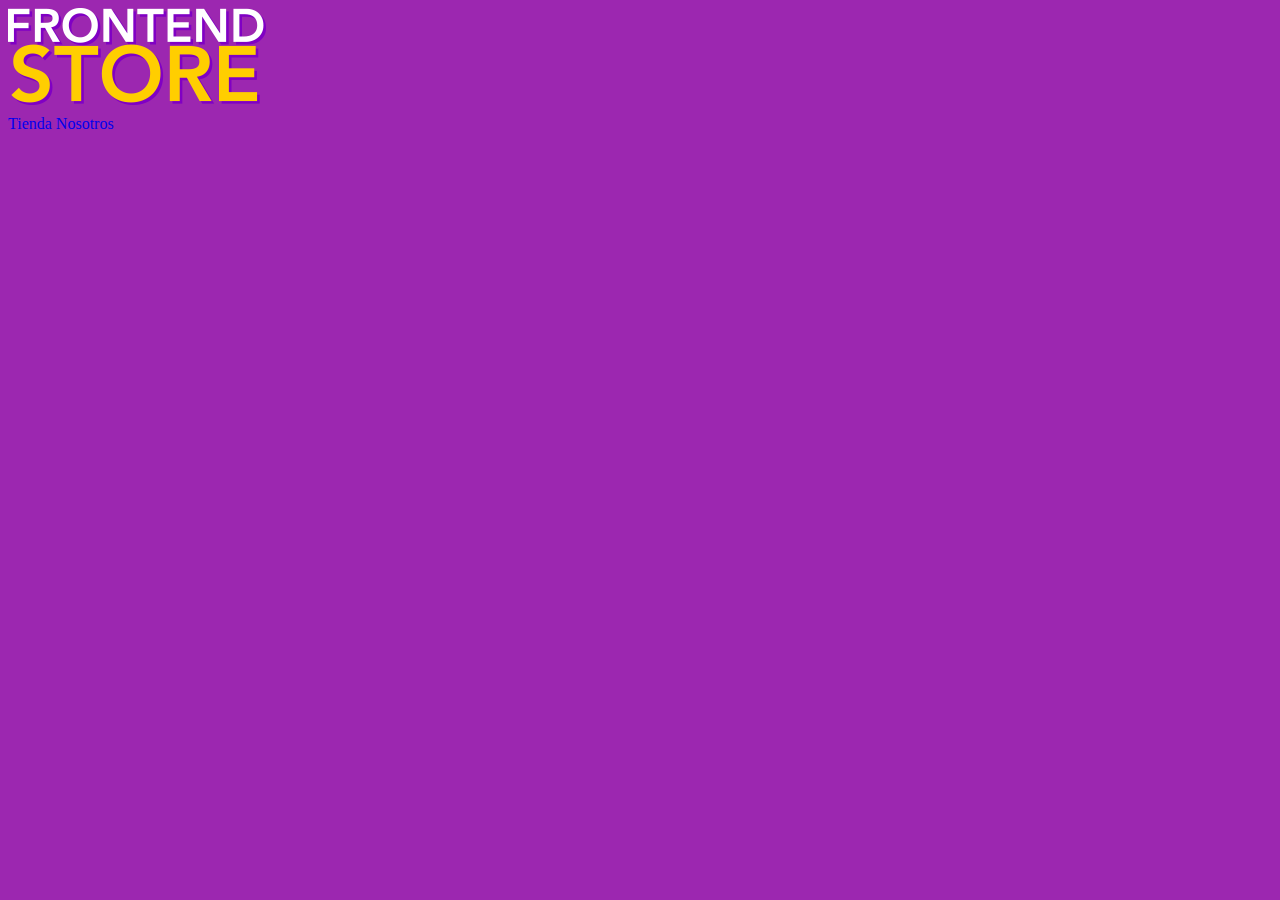
==== index.html @ d34cde8d "Creados: index.html, estilos css, gitignore y readme.md, Creado header con logo y nav" ====
<!DOCTYPE html>
<html lang="en">
<head>
    <meta charset="UTF-8">
    <meta http-equiv="X-UA-Compatible" content="IE=edge">
    <meta name="viewport" content="width=device-width, initial-scale=1.0">
    <title>fronend-store</title>
    <link rel="preconnect" href="https://fonts.googleapis.com">
    <link rel="preconnect" href="https://fonts.gstatic.com" crossorigin>
    <link href="https://fonts.googleapis.com/css2?family=Staatliches&display=swap" rel="stylesheet">
    <link rel="stylesheet" href="css/nomalize.css">
    <link rel="stylesheet" href="css/style.css">
</head>
<body>
    <header>
        <a href="index.html">
            <img src="img/logo.png" alt="Logotipo">
        </a>
    </header>

    <nav>
        <a href="#">Tienda</a>
        <a href="#">Nosotros</a>
    </nav>
</body>
</html>
---- css/style.css ----
:root{
    --primario: #9c27b0;
    --primarioOscuro: #89119d;
    --secundario: #ffce00;
    --secundarioOscuro: rgb(233, 287, 2);
    --blanco: #fff;
    --negro: #000;

    --fuentePrincipal: 'Staatliches', cursive;
}

/* apply a natural box layout model to all elements, but allowing components to change */
html {
    box-sizing: border-box;
    font-size: 62.5%;
  }


  *, *:before, *:after {
    box-sizing: inherit;
  }
  
  /*Globales*/
  body{
    background-color: var(--primario);
    font-size: 1.6rem;
    line-height: 1.5;
  }

  p{
    font-size: 1.8rem;
    font-family: Arial, Helvetica, sans-serif;
    color: var(--blanco);
  }

  a{
    text-decoration: none;
  }

  img{
    max-width: 100%;
  }

  .contenedor{
    max-width: 120rem;
    margin: 0 auto;
  }

  h1, h2, h3{
    text-align: center;
    color: var(--secundario);
    font-family: var(--fuentePrincipal);

  }

  h1{
    font-size: 4rem;
  }

  h2{
    font-size: 3.2rem;
  }

  h3{
    font-size: 2.4rem;
  }
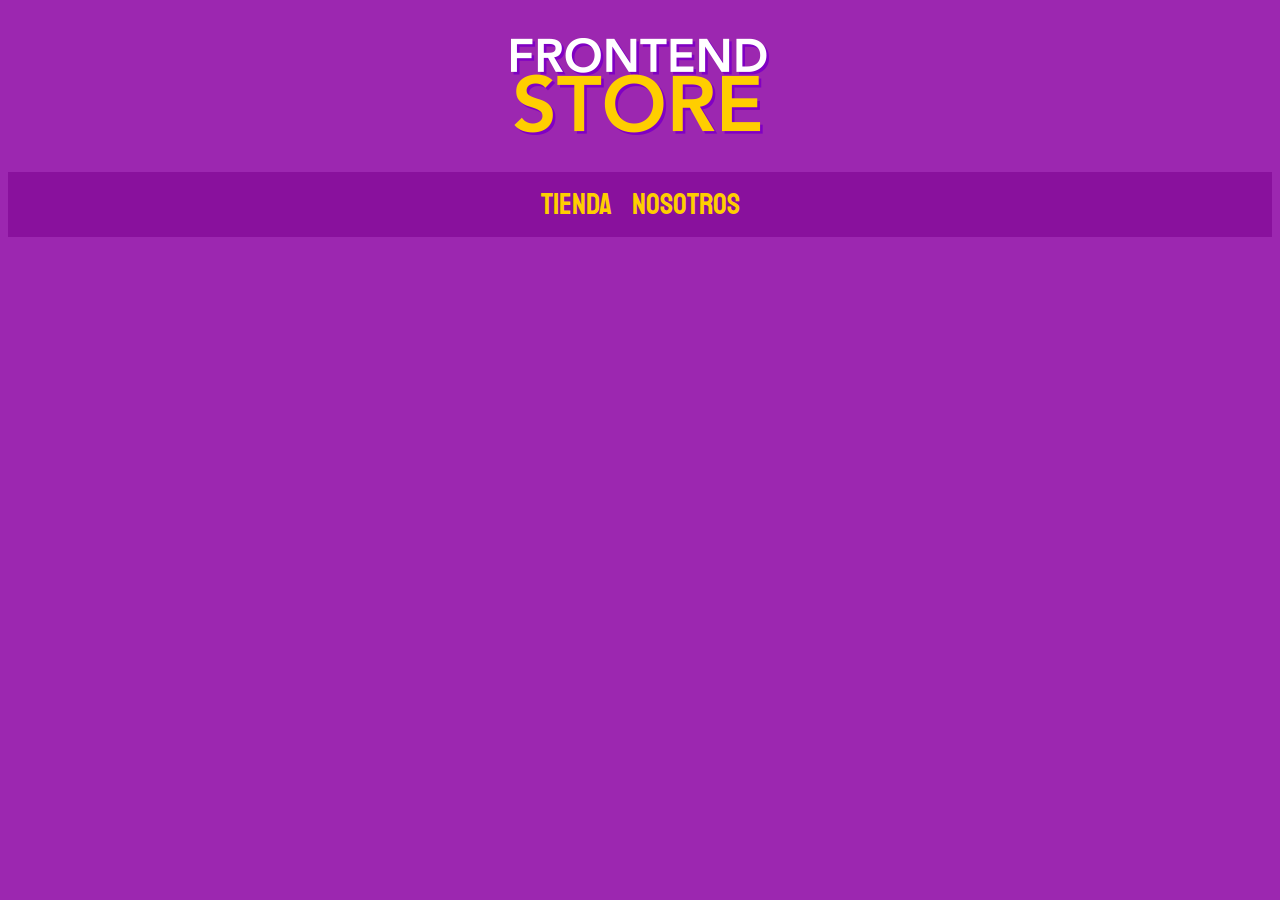
==== commit 28fa1fe8: "Estilos a header y nav aplicando BEM" ====
--- a/index.html
+++ b/index.html
@@ -12,15 +12,15 @@
     <link rel="stylesheet" href="css/style.css">
 </head>
 <body>
-    <header>
+    <header class="header">
         <a href="index.html">
-            <img src="img/logo.png" alt="Logotipo">
+            <img class="header__logo" src="img/logo.png" alt="Logotipo">
         </a>
     </header>
 
-    <nav>
-        <a href="#">Tienda</a>
-        <a href="#">Nosotros</a>
+    <nav class="navegacion">
+        <a class="navegacion__enlace navegacion__enlace--activo" href="#">Tienda</a>
+        <a class="navegacion__enlace navegacion__enlace--activo" href="#">Nosotros</a>
     </nav>
 </body>
 </html>--- a/css/style.css
+++ b/css/style.css
@@ -63,4 +63,35 @@
 
   h3{
     font-size: 2.4rem;
+  }
+
+  /*Header*/
+
+  .header{
+    display: flex;
+    justify-content: center;
+  }
+
+  .header__logo{
+    margin: 3rem 0;
+  }
+
+  /*Navegacion*/
+  .navegacion{
+    background-color: var(--primarioOscuro);
+    padding: 1rem 0;
+    display: flex;
+    justify-content: center;
+    gap: 2rem;
+  }
+
+  .navegacion__enlace{
+    font-family: var(--fuentePrincipal);
+    color: var(--blanco);
+    font-size: 3rem;
+  }
+
+  .navegacion__enlace--activo,
+  .navegacion__enlace:hover{
+    color: var(--secundario);
   }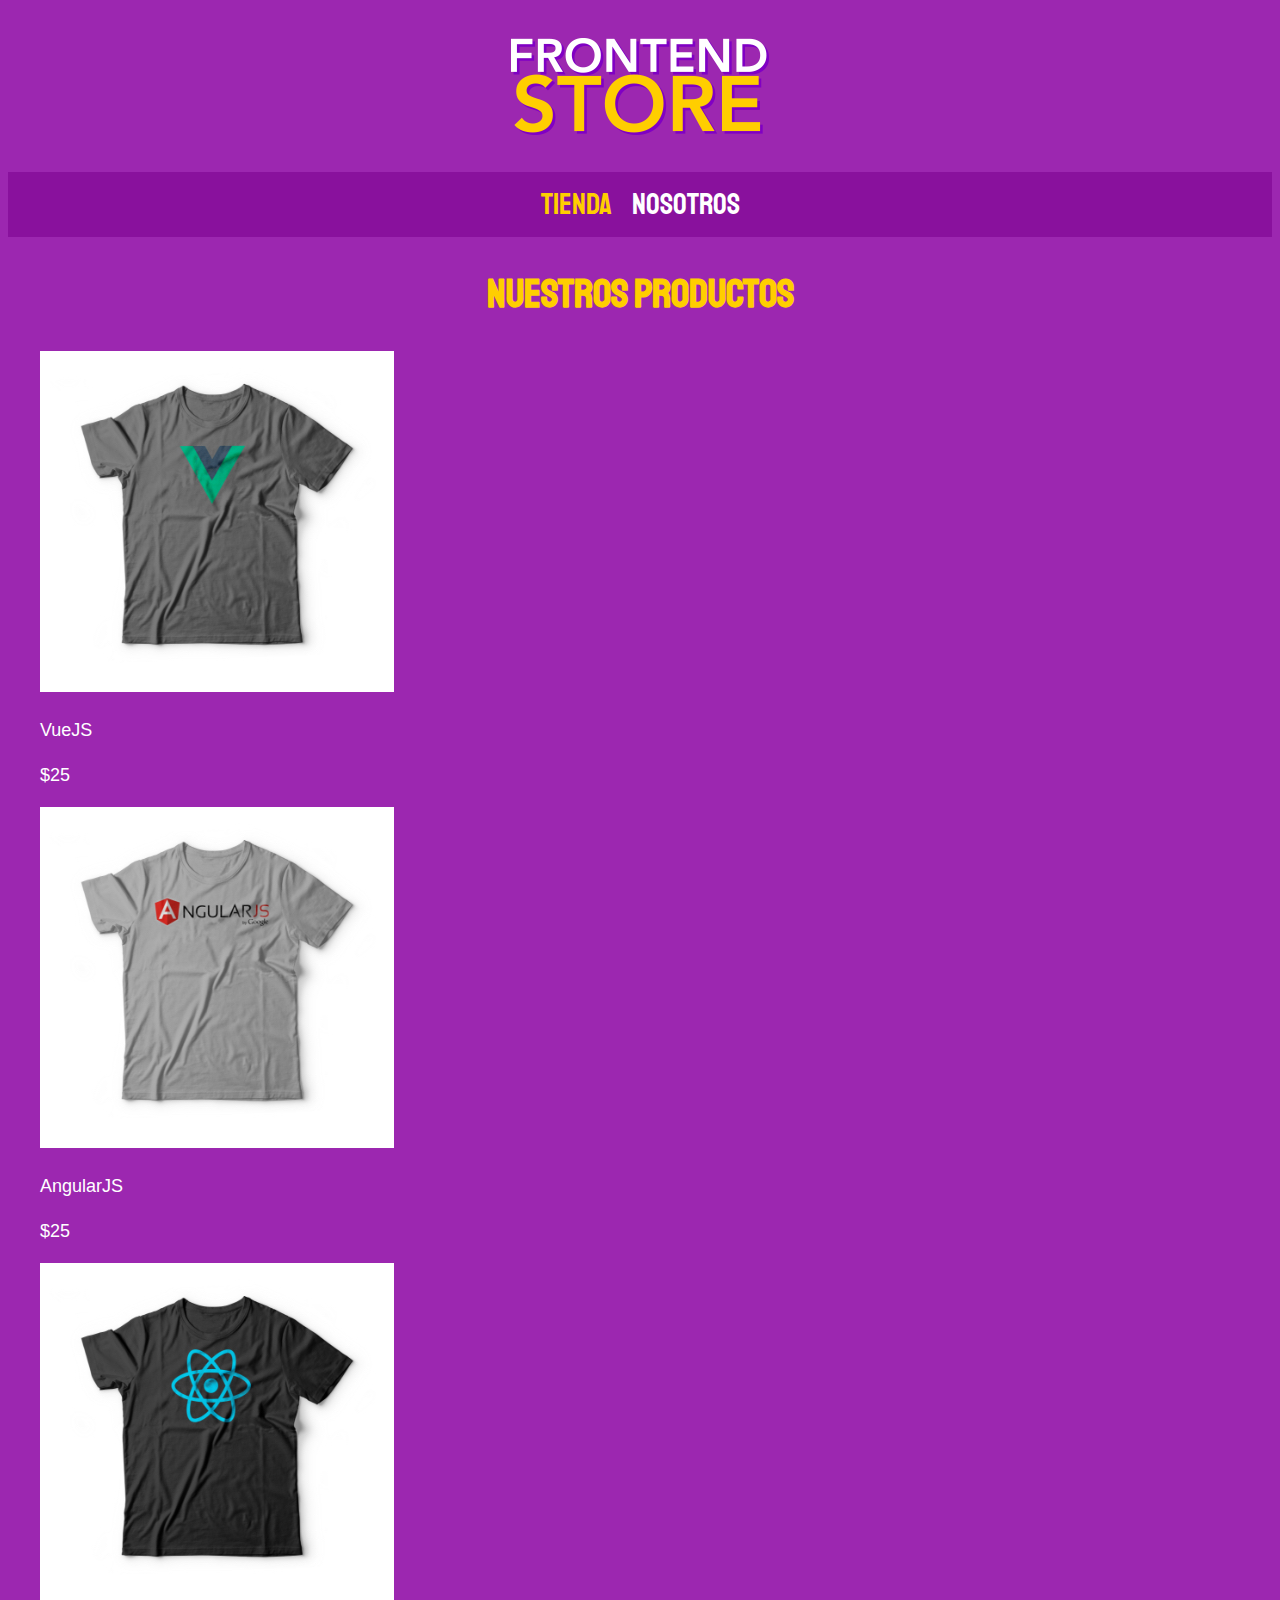
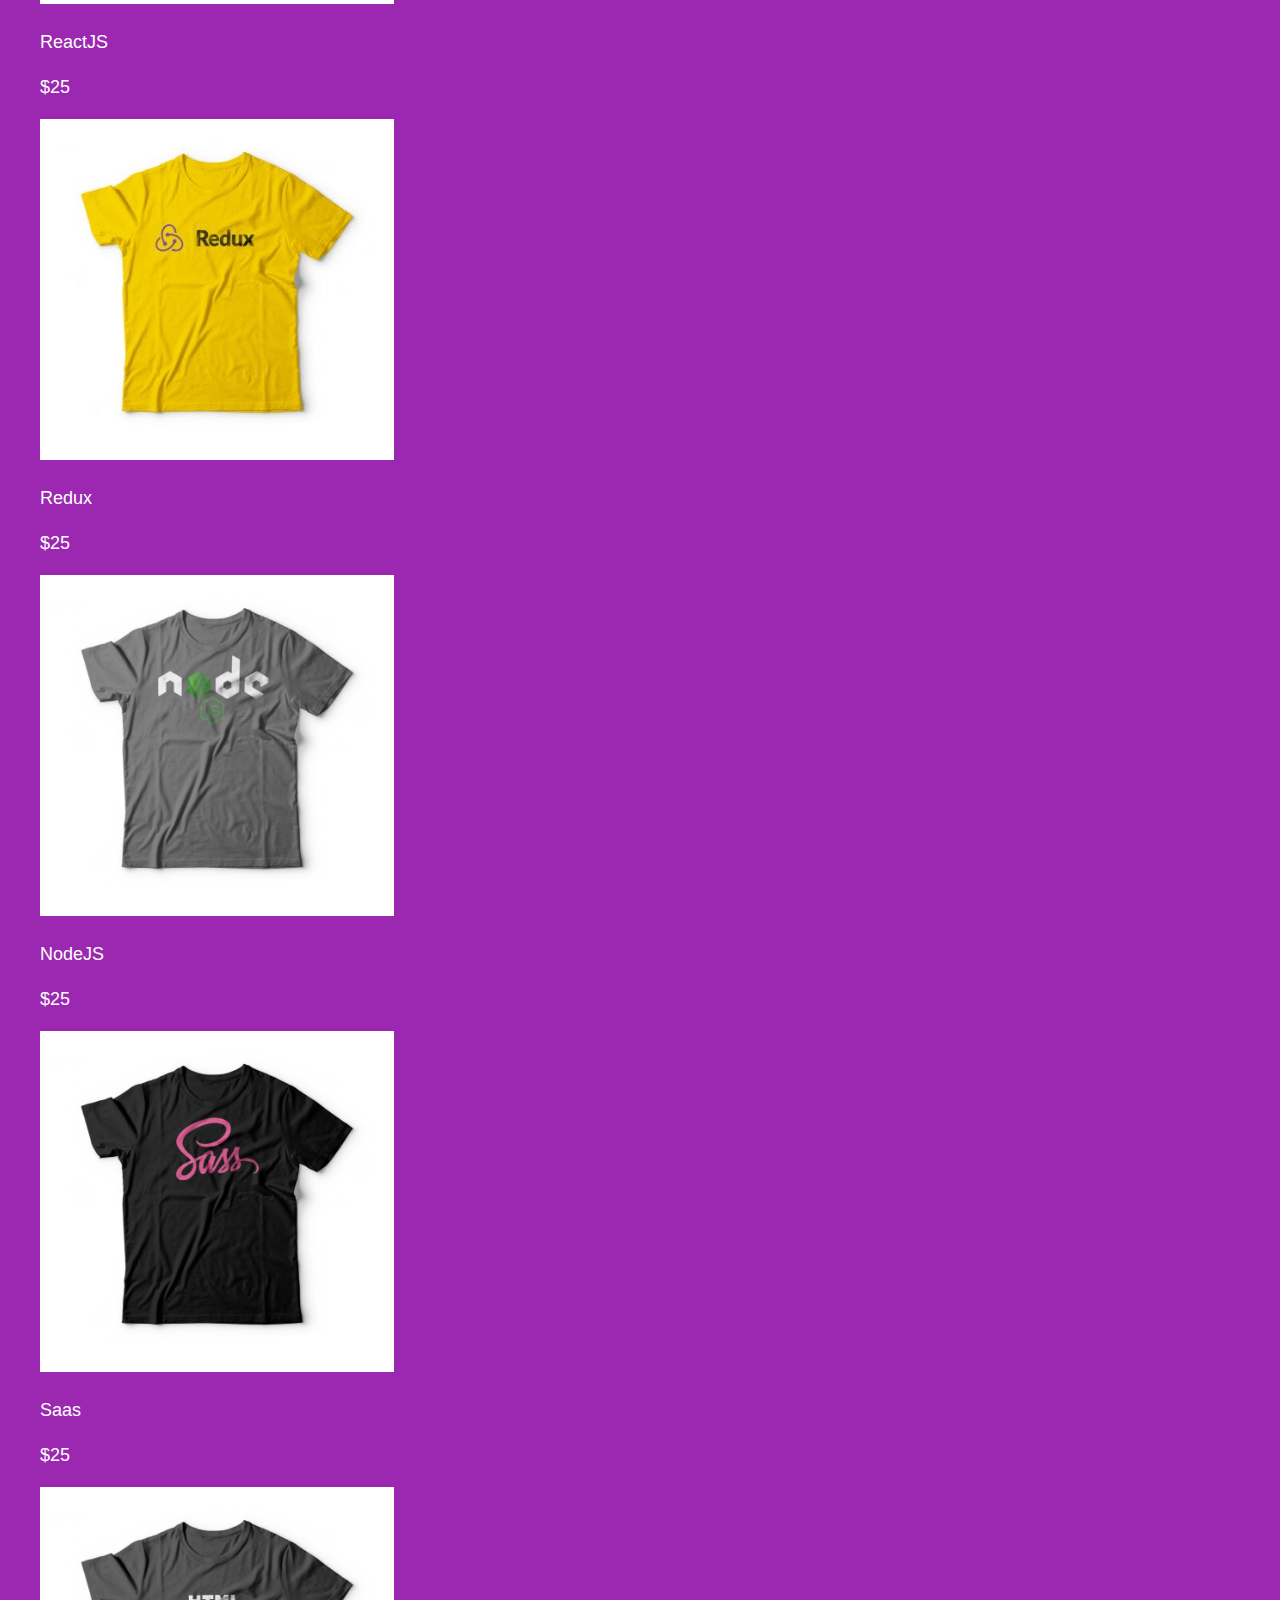
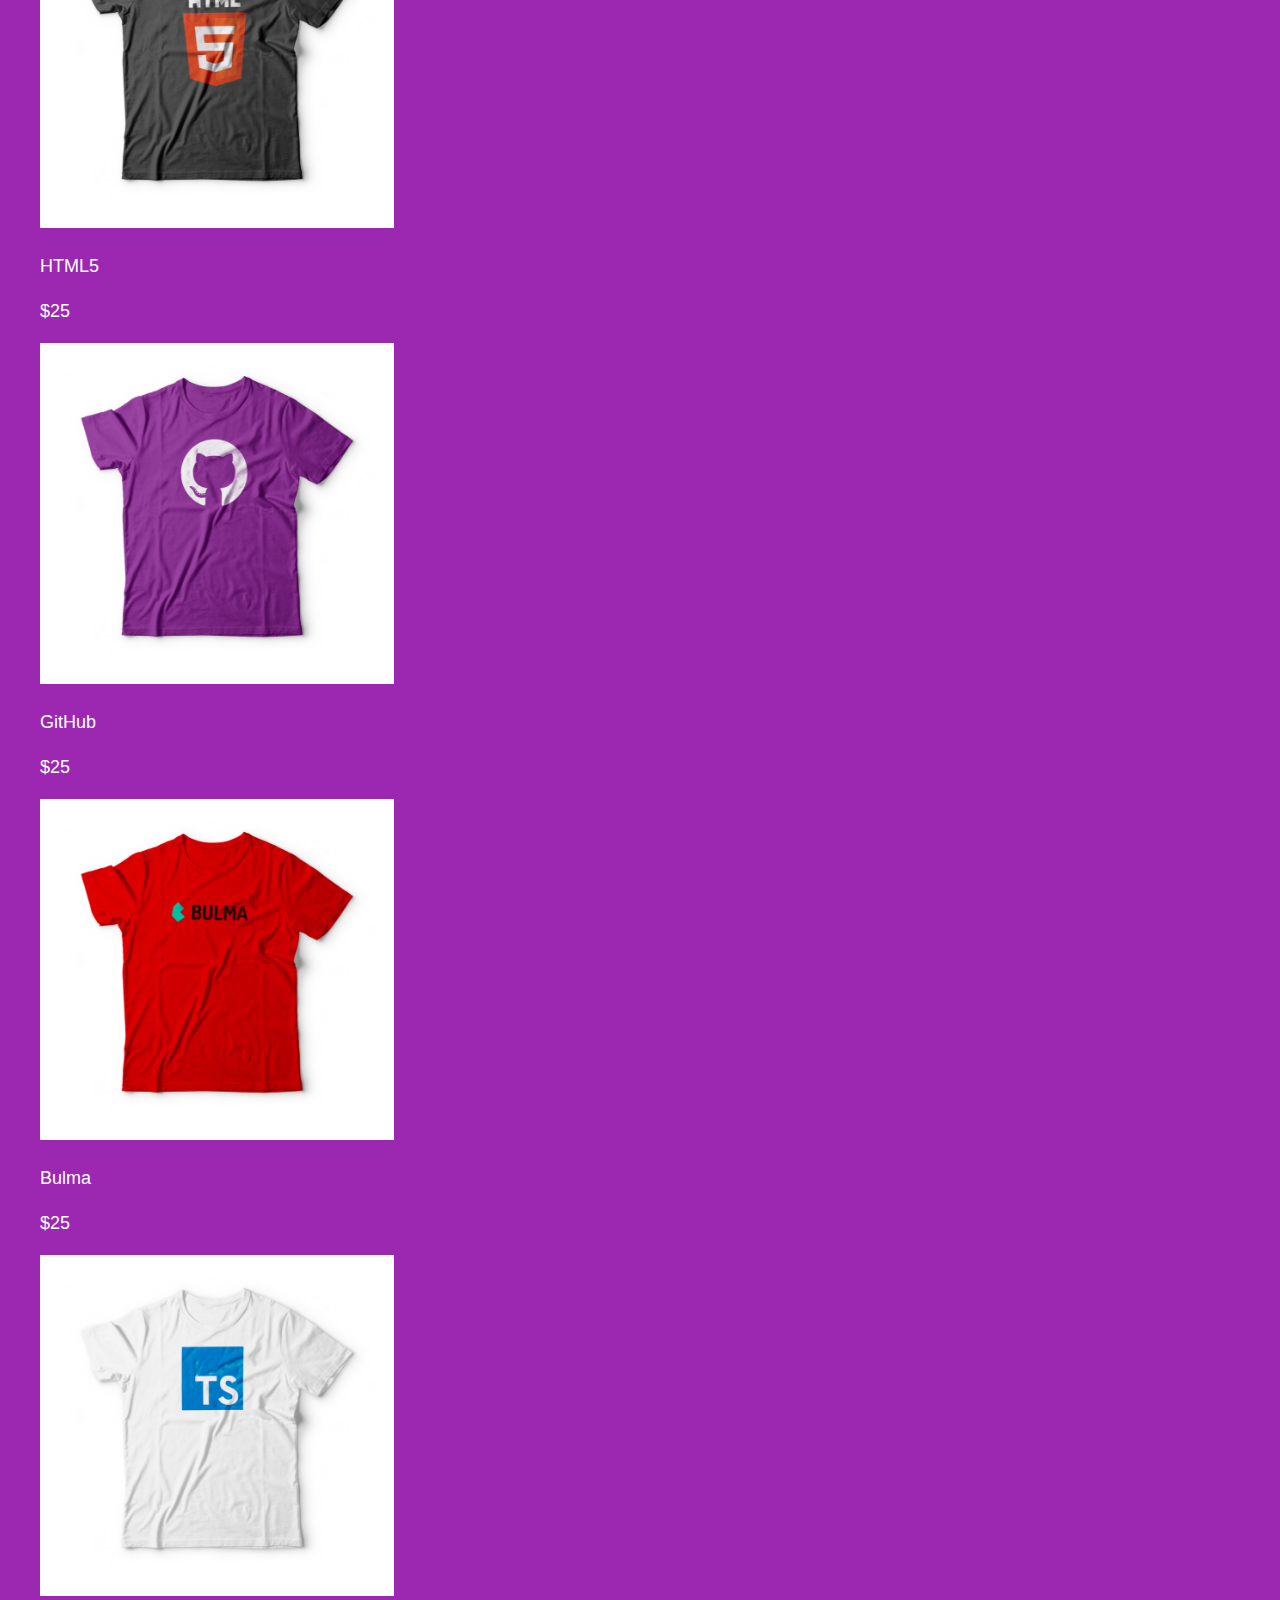
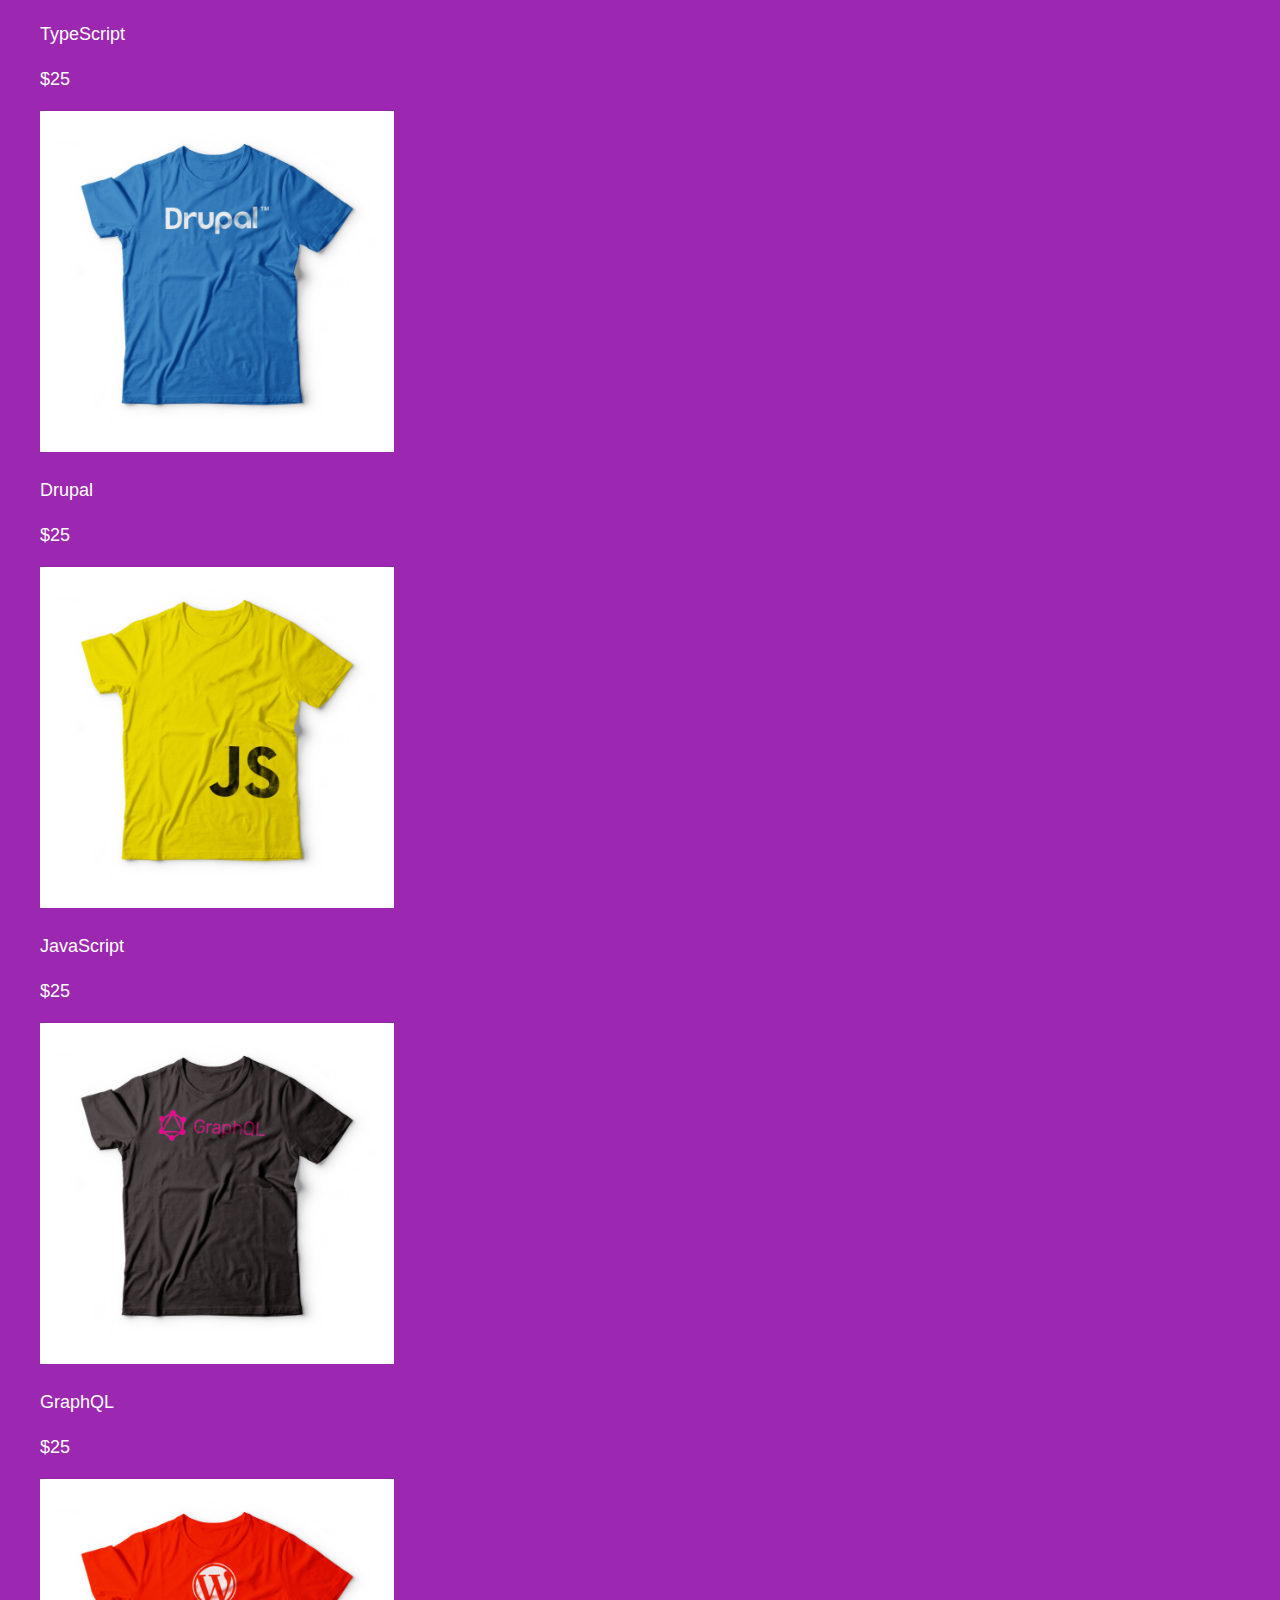
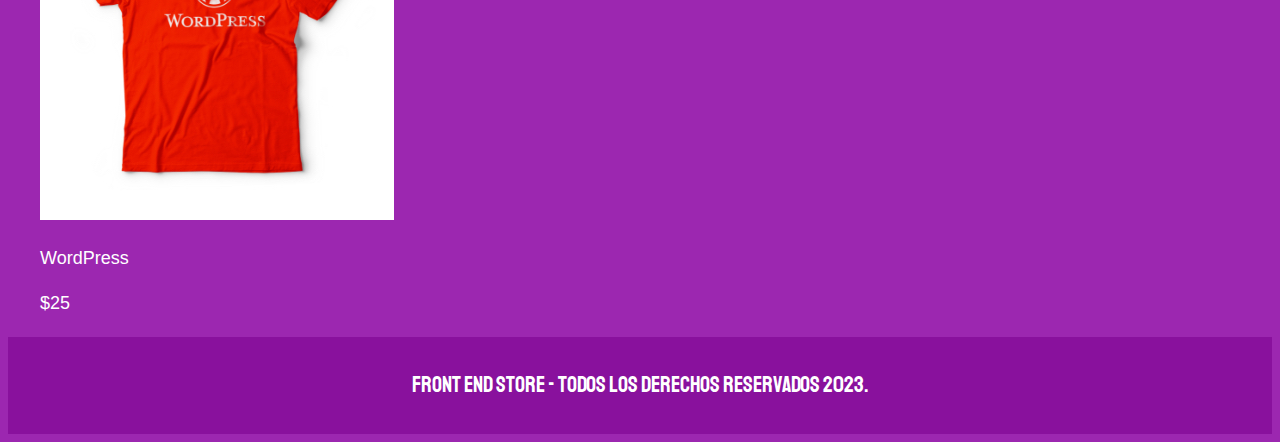
==== commit 574f01f7: "Pagina nosotros y producto agregados, listado basico de produtos con imagenes creados" ====
--- a/index.html
+++ b/index.html
@@ -19,8 +19,144 @@
     </header>
 
     <nav class="navegacion">
-        <a class="navegacion__enlace navegacion__enlace--activo" href="#">Tienda</a>
-        <a class="navegacion__enlace navegacion__enlace--activo" href="#">Nosotros</a>
+        <a class="navegacion__enlace navegacion__enlace--activo" href="index.html">Tienda</a>
+        <a class="navegacion__enlace" href="nosotros.html">Nosotros</a>
     </nav>
+    <main class="contenedor">
+        <h1>Nuestros Productos</h1>
+
+        <div class="grid">
+            <div class="producto">
+                <a href="producto.html">
+                    <img class="producto__imagen" src="img/1.jpg" alt="imagen camisa">
+                    <div class="producto__informacion">
+                        <p class="producto__nombre">VueJS</p>
+                        <p class="producto__precio">$25</p>
+                    </div>
+                </a>
+            </div><!--.producto-->
+            <div class="producto">
+                <a href="producto.html">
+                    <img class="producto__imagen" src="img/2.jpg" alt="imagen camisa">
+                    <div class="producto__informacion">
+                        <p class="producto__nombre">AngularJS</p>
+                        <p class="producto__precio">$25</p>
+                    </div>
+                </a>
+            </div><!--.producto-->
+            <div class="producto">
+                <a href="producto.html">
+                    <img class="producto__imagen" src="img/3.jpg" alt="imagen camisa">
+                    <div class="producto__informacion">
+                        <p class="producto__nombre">ReactJS</p>
+                        <p class="producto__precio">$25</p>
+                    </div>
+                </a>
+            </div><!--.producto-->
+            <div class="producto">
+                <a href="producto.html">
+                    <img class="producto__imagen" src="img/4.jpg" alt="imagen camisa">
+                    <div class="producto__informacion">
+                        <p class="producto__nombre">Redux</p>
+                        <p class="producto__precio">$25</p>
+                    </div>
+                </a>
+            </div><!--.producto-->
+            <div class="producto">
+                <a href="producto.html">
+                    <img class="producto__imagen" src="img/5.jpg" alt="imagen camisa">
+                    <div class="producto__informacion">
+                        <p class="producto__nombre">NodeJS</p>
+                        <p class="producto__precio">$25</p>
+                    </div>
+                </a>
+            </div><!--.producto-->
+            <div class="producto">
+                <a href="producto.html">
+                    <img class="producto__imagen" src="img/6.jpg" alt="imagen camisa">
+                    <div class="producto__informacion">
+                        <p class="producto__nombre">Saas</p>
+                        <p class="producto__precio">$25</p>
+                    </div>
+                </a>
+            </div><!--.producto-->
+            <div class="producto">
+                <a href="producto.html">
+                    <img class="producto__imagen" src="img/7.jpg" alt="imagen camisa">
+                    <div class="producto__informacion">
+                        <p class="producto__nombre">HTML5</p>
+                        <p class="producto__precio">$25</p>
+                    </div>
+                </a>
+            </div><!--.producto-->
+            <div class="producto">
+                <a href="producto.html">
+                    <img class="producto__imagen" src="img/8.jpg" alt="imagen camisa">
+                    <div class="producto__informacion">
+                        <p class="producto__nombre">GitHub</p>
+                        <p class="producto__precio">$25</p>
+                    </div>
+                </a>
+            </div><!--.producto-->
+            <div class="producto">
+                <a href="producto.html">
+                    <img class="producto__imagen" src="img/9.jpg" alt="imagen camisa">
+                    <div class="producto__informacion">
+                        <p class="producto__nombre">Bulma</p>
+                        <p class="producto__precio">$25</p>
+                    </div>
+                </a>
+            </div><!--.producto-->
+            <div class="producto">
+                <a href="producto.html">
+                    <img class="producto__imagen" src="img/10.jpg" alt="imagen camisa">
+                    <div class="producto__informacion">
+                        <p class="producto__nombre">TypeScript</p>
+                        <p class="producto__precio">$25</p>
+                    </div>
+                </a>
+            </div><!--.producto-->
+            <div class="producto">
+                <a href="producto.html">
+                    <img class="producto__imagen" src="img/11.jpg" alt="imagen camisa">
+                    <div class="producto__informacion">
+                        <p class="producto__nombre">Drupal</p>
+                        <p class="producto__precio">$25</p>
+                    </div>
+                </a>
+            </div><!--.producto-->
+            <div class="producto">
+                <a href="producto.html">
+                    <img class="producto__imagen" src="img/12.jpg" alt="imagen camisa">
+                    <div class="producto__informacion">
+                        <p class="producto__nombre">JavaScript</p>
+                        <p class="producto__precio">$25</p>
+                    </div>
+                </a>
+            </div><!--.producto-->
+            <div class="producto">
+                <a href="producto.html">
+                    <img class="producto__imagen" src="img/13.jpg" alt="imagen camisa">
+                    <div class="producto__informacion">
+                        <p class="producto__nombre">GraphQL</p>
+                        <p class="producto__precio">$25</p>
+                    </div>
+                </a>
+            </div><!--.producto-->
+            <div class="producto">
+                <a href="producto.html">
+                    <img class="producto__imagen" src="img/14.jpg" alt="imagen camisa">
+                    <div class="producto__informacion">
+                        <p class="producto__nombre">WordPress</p>
+                        <p class="producto__precio">$25</p>
+                    </div>
+                </a>
+            </div><!--.producto-->
+        </div>
+    </main>
+
+    <footer class="footer">
+        <p class="footer__texto">Front End Store - Todos los derechos reservados 2023.</p>
+    </footer>
 </body>
 </html>--- a/css/style.css
+++ b/css/style.css
@@ -66,7 +66,6 @@
   }
 
   /*Header*/
-
   .header{
     display: flex;
     justify-content: center;
@@ -76,22 +75,55 @@
     margin: 3rem 0;
   }
 
+  .footer{
+    background-color: var(--primarioOscuro);
+    padding: 1rem 0;
+    margin-top: 2rem;
+  }
+
+  .footer__texto{
+    font-family: var(--fuentePrincipal);
+    font-size: 2.2rem;
+    text-align: center;
+  }
   /*Navegacion*/
   .navegacion{
     background-color: var(--primarioOscuro);
     padding: 1rem 0;
     display: flex;
     justify-content: center;
-    gap: 2rem;
+    gap: 2rem; /*separacion forma nueva*/
   }
 
   .navegacion__enlace{
     font-family: var(--fuentePrincipal);
     color: var(--blanco);
     font-size: 3rem;
+    /*margin-right: 2rem;*/
   }
 
   .navegacion__enlace--activo,
   .navegacion__enlace:hover{
     color: var(--secundario);
+  }
+
+  /*productos*/
+  .producto{
+
+  }
+
+  .producto__imagen{
+
+  }
+
+  .producto__informacion{
+
+  }
+
+  .producto__nombre{
+
+  }
+
+  .producto__precio{
+    
   }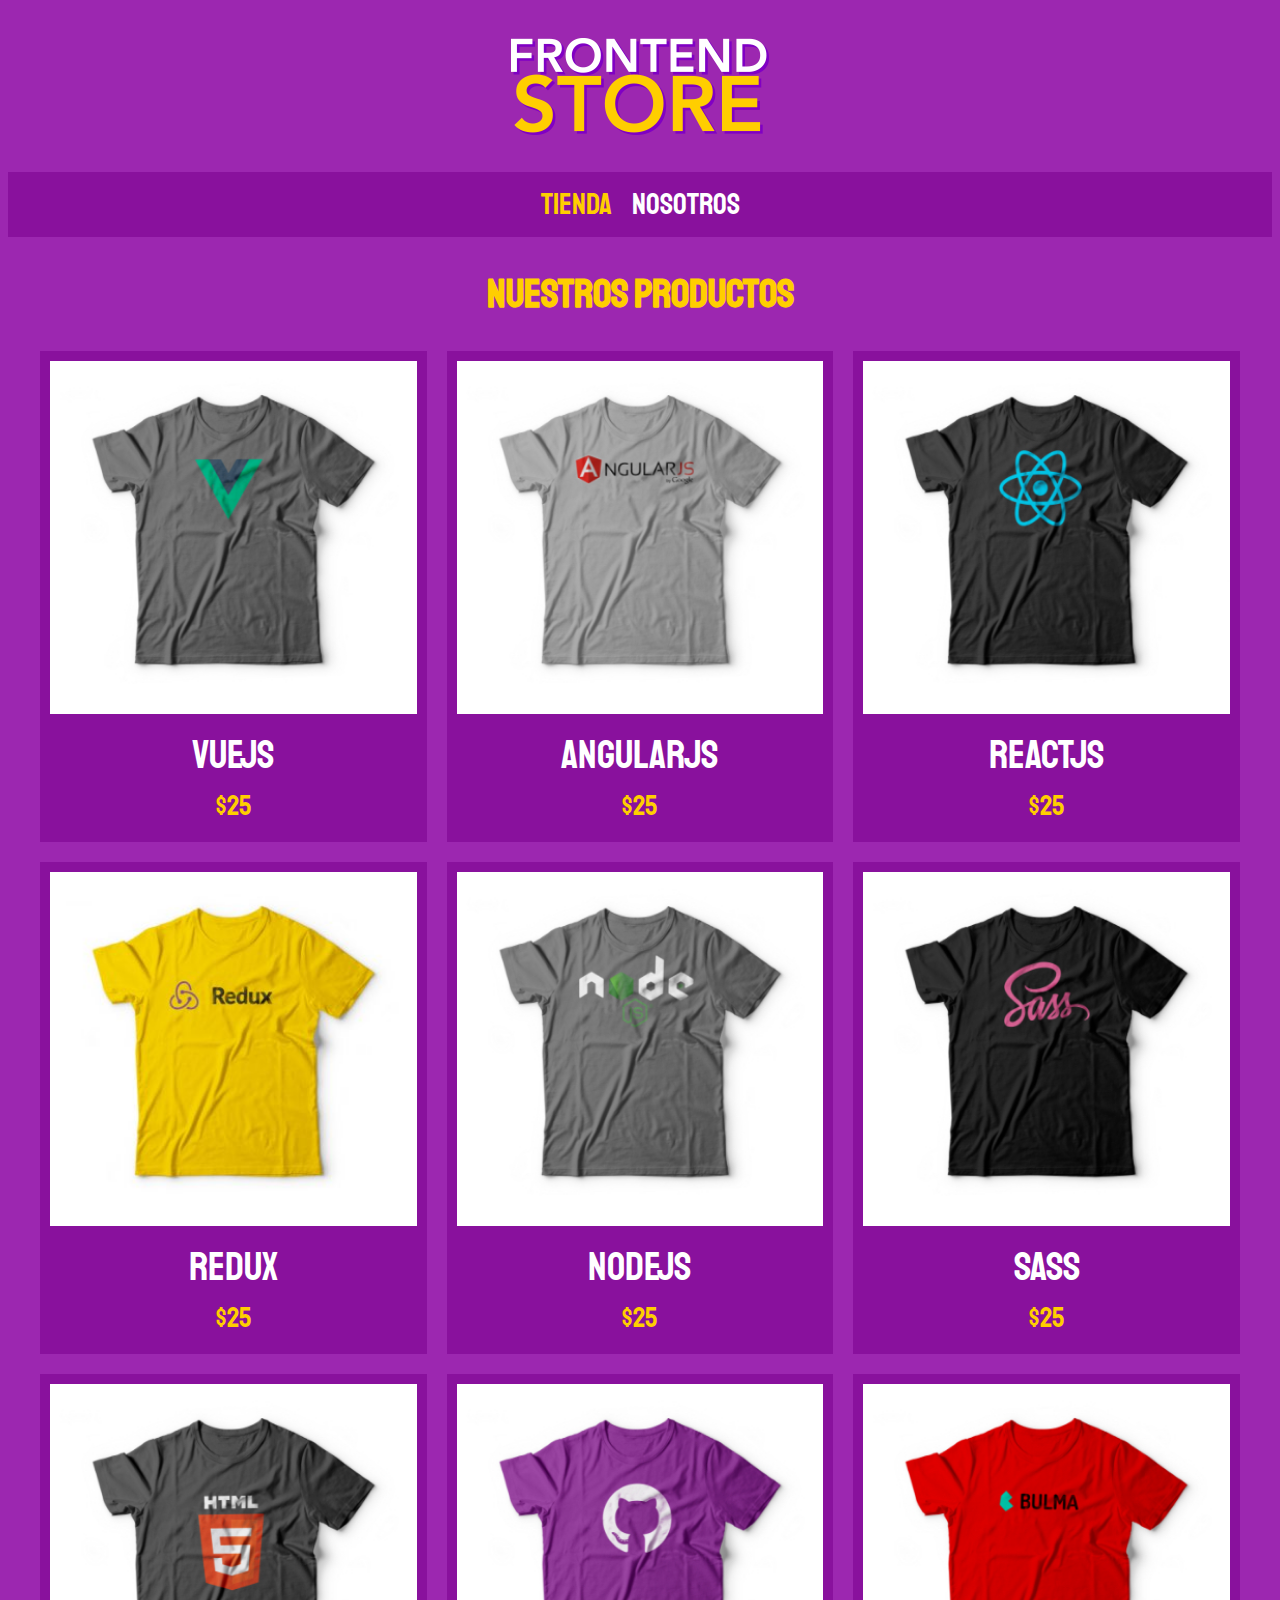
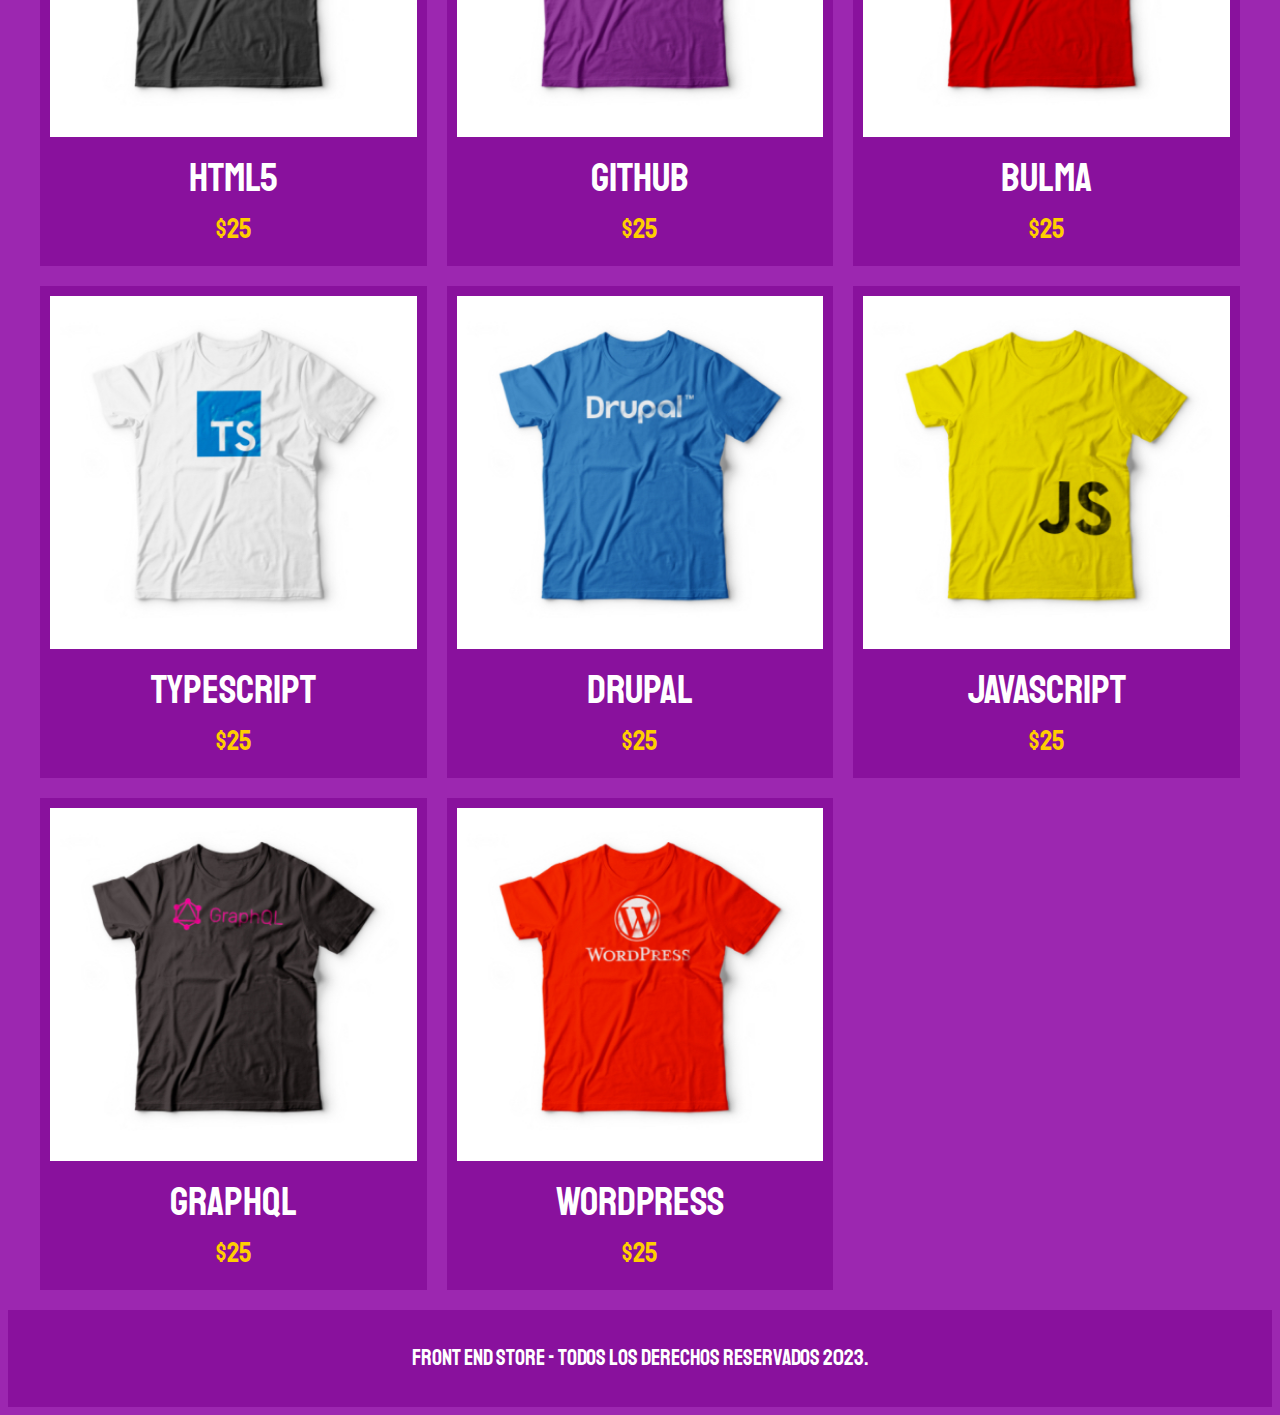
==== commit 1a4ce3cc: "Estilos CSS agregados a los productos" ====
--- a/index.html
+++ b/index.html
@@ -75,7 +75,7 @@
                 <a href="producto.html">
                     <img class="producto__imagen" src="img/6.jpg" alt="imagen camisa">
                     <div class="producto__informacion">
-                        <p class="producto__nombre">Saas</p>
+                        <p class="producto__nombre">Sass</p>
                         <p class="producto__precio">$25</p>
                     </div>
                 </a>
--- a/css/style.css
+++ b/css/style.css
@@ -107,23 +107,43 @@
     color: var(--secundario);
   }
 
-  /*productos*/
+  /*Grid*/
+  .grid{
+    display: grid;
+    grid-template-columns: repeat(2, 1fr);
+    gap: 2rem; /*codigo corto para poner column-gap y row-gap*/
+  }
+
+  @media(min-width: 768px){
+    .grid{
+      display: grid;
+      grid-template-columns: repeat(3, 1fr);
+    }
+  }
+
+  /*Productos*/
   .producto{
-
+    background-color: var(--primarioOscuro);
+    padding: 1rem;
   }
 
   .producto__imagen{
-
-  }
-
-  .producto__informacion{
-
+    width: 100%;
   }
 
   .producto__nombre{
-
+    font-size: 4rem;
   }
 
   .producto__precio{
-    
+    font-size: 2.8rem;
+    color: var(--secundario);
+  }
+
+  .producto__nombre,
+  .producto__precio{
+    font-family: var(--fuentePrincipal);
+    margin: 1rem 0;
+    text-align: center;
+    line-height: 1.2;
   }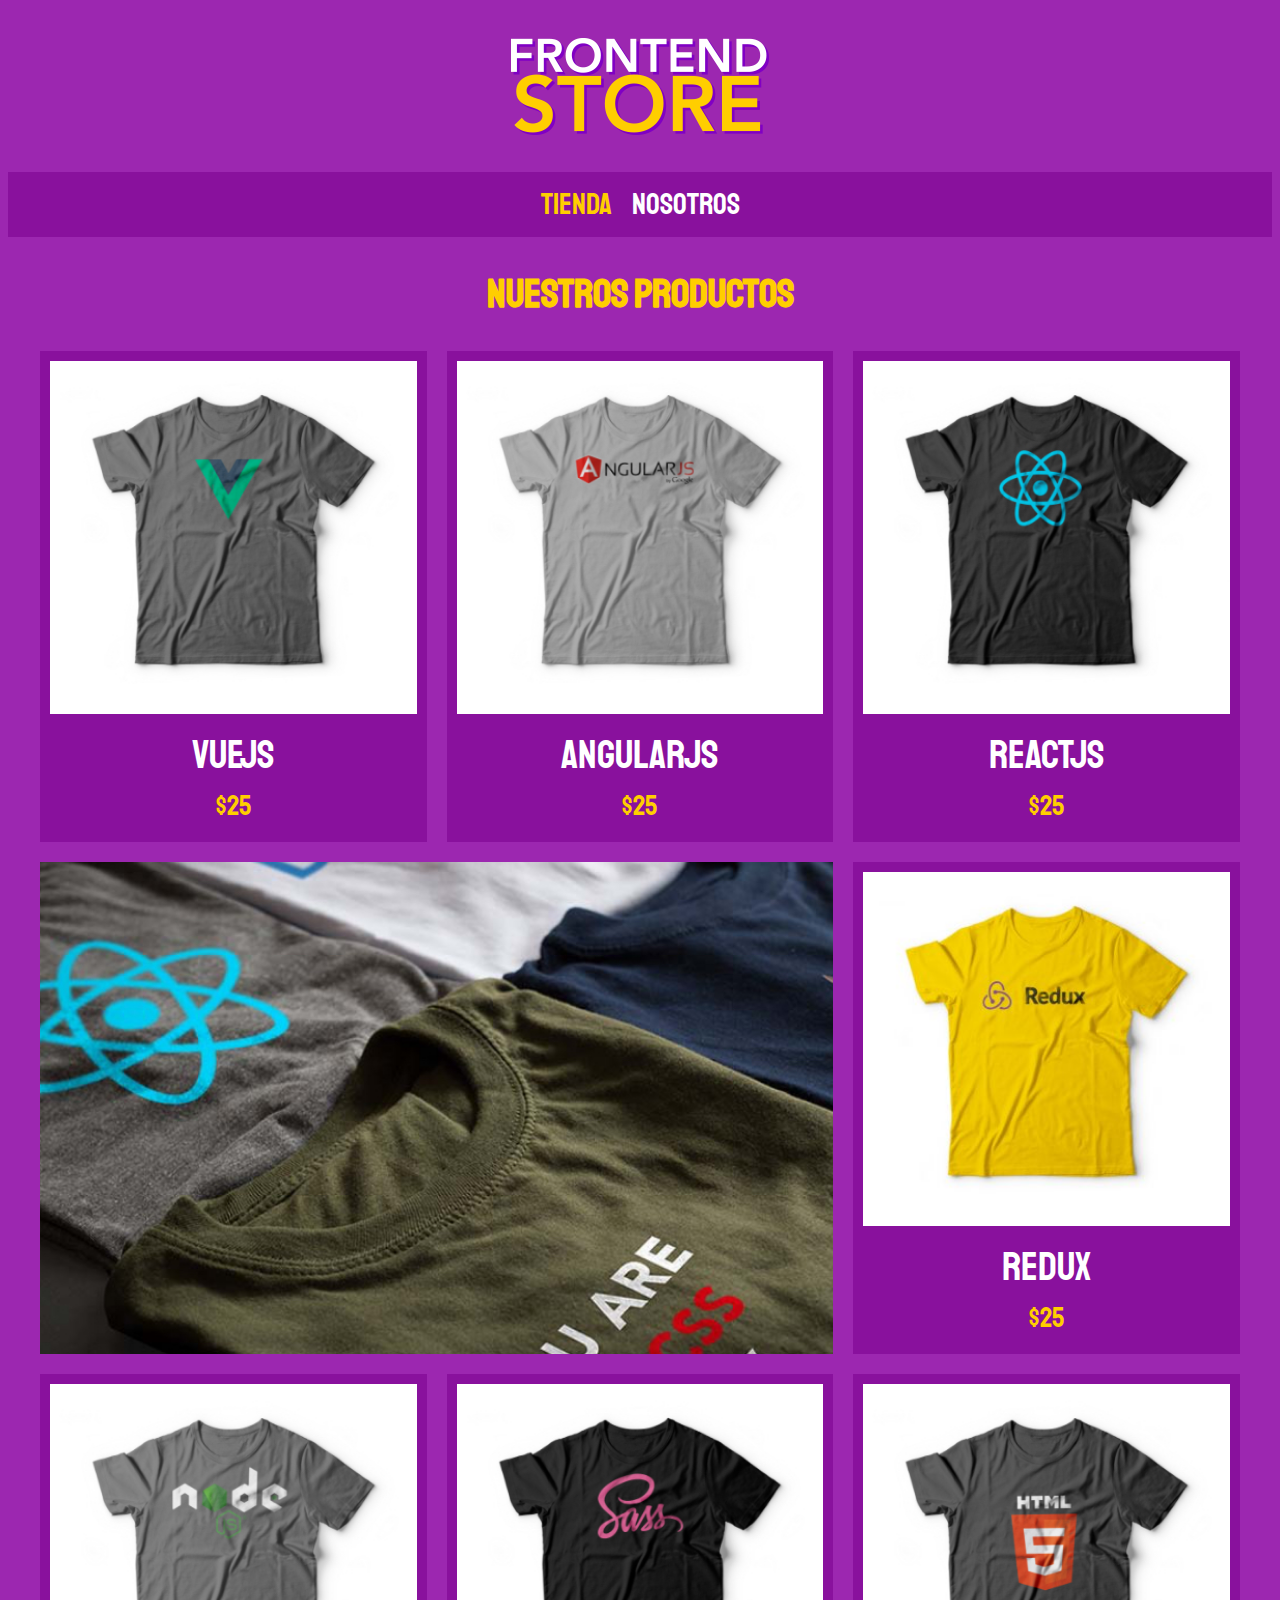
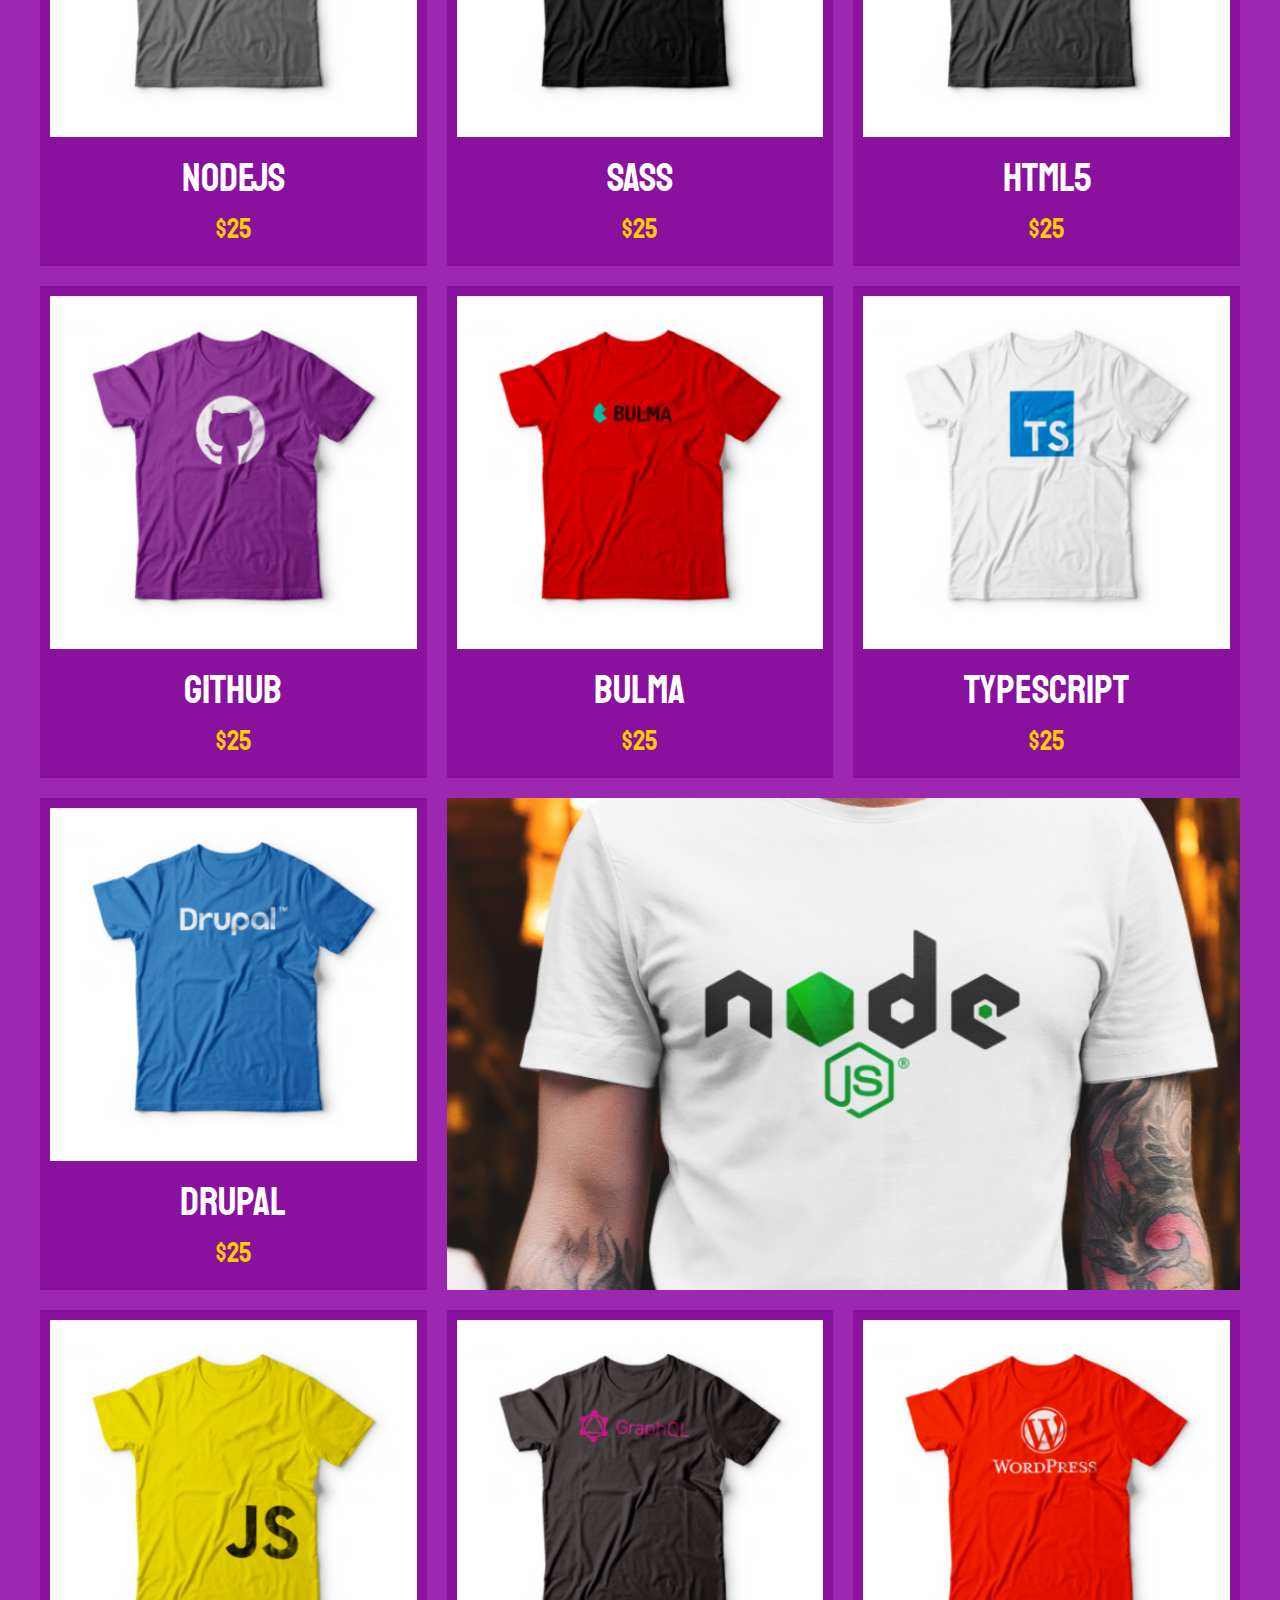
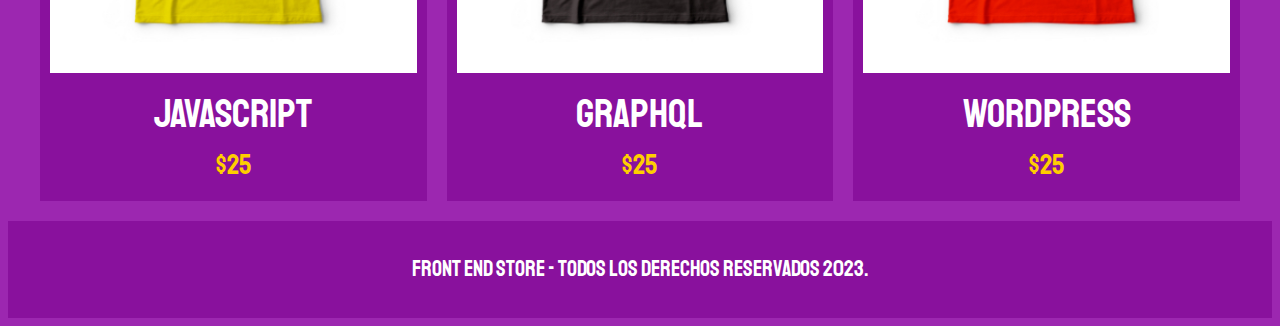
==== commit 291c4166: "Colocando graficos de imagenes de camisas con CSS" ====
--- a/index.html
+++ b/index.html
@@ -152,6 +152,12 @@
                     </div>
                 </a>
             </div><!--.producto-->
+            <div class="grafico grafico--camisas">
+
+            </div>
+            <div class="grafico grafico--node">
+                
+            </div>
         </div>
     </main>
 
--- a/css/style.css
+++ b/css/style.css
@@ -121,7 +121,7 @@
     }
   }
 
-  /*Productos*/
+    /*Productos*/
   .producto{
     background-color: var(--primarioOscuro);
     padding: 1rem;
@@ -146,4 +146,29 @@
     margin: 1rem 0;
     text-align: center;
     line-height: 1.2;
-  }+  }
+
+  /*Graficso*/
+  .grafico{
+    min-height: 30rem;
+    background-repeat: no-repeat;
+    background-size: cover;
+    grid-column: 1 / 3;
+  }
+
+  .grafico--camisas{
+    grid-row: 2 / 3;
+    background-image: url(../img/grafico1.jpg);
+  }
+
+  .grafico--node{
+    background-image: url(../img/grafico2.jpg);
+    grid-row: 8 / 9;
+  }
+  @media(min-width: 768px){
+    .grafico--node{
+      grid-row: 5 / 6;
+      grid-column: 2 / 4;
+    }
+  }
+ 